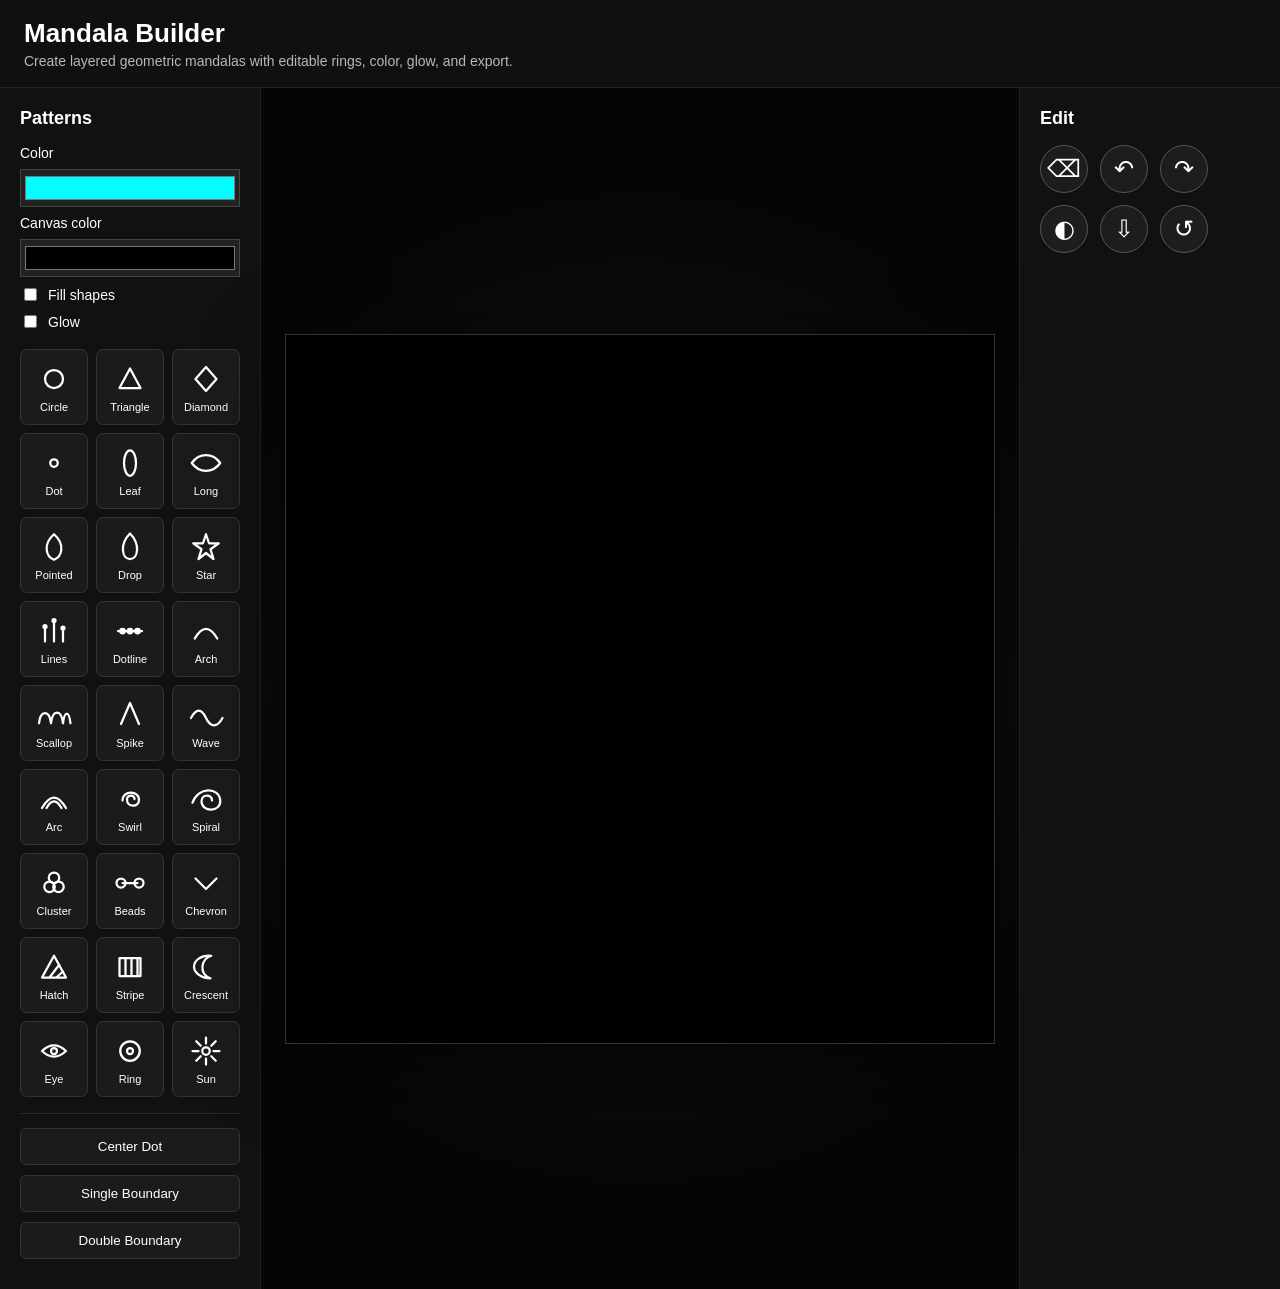
==== mandala-builder.html @ a5945d22 "first commit" ====
<!DOCTYPE html>
<html>
<head>
    <title>Mandala Builder</title>
    <style>
body{
    margin:0;
    min-height:100vh;
    background:#070707;
    color:white;
    font-family:Arial, sans-serif;
}

.app-header{
    display:flex;
    align-items:center;
    justify-content:space-between;
    padding:18px 24px;
    border-bottom:1px solid #242424;
    background:#101010;
}

.app-header h1{
    margin:0;
    font-size:26px;
    font-weight:700;
}

.app-header p{
    margin:4px 0 0;
    color:#b8b8b8;
    font-size:14px;
}

.container{
    display:flex;
    min-height:calc(100vh - 82px);
}

.sidebar,
.tools-panel{
    width:220px;
    padding:20px;
    background:#111;
}

.sidebar{
    border-right:1px solid #222;
}

.tools-panel{
    border-left:1px solid #222;
}

.sidebar h2,
.tools-panel h2{
    margin:0 0 16px;
    font-size:18px;
}

.style-controls{
    display:grid;
    gap:8px;
    margin-bottom:18px;
}

.style-controls label{
    font-size:14px;
}

.style-controls input[type="color"]{
    width:100%;
    height:38px;
    padding:2px;
    border:1px solid #444;
    background:#222;
}

.checkbox-control{
    display:flex;
    align-items:center;
    gap:8px;
}

.checkbox-control input{
    width:auto;
}

.motif-grid{
    display:grid;
    grid-template-columns:repeat(3, 1fr);
    gap:8px;
    margin-bottom:16px;
}

.motif-button{
    display:flex;
    flex-direction:column;
    align-items:center;
    justify-content:center;
    min-height:76px;
    margin:0;
    padding:8px 4px;
    border-radius:7px;
}

.motif-button svg{
    width:36px;
    height:36px;
    border:0;
    box-shadow:none;
    background:transparent;
    fill:none;
    stroke:currentColor;
    stroke-width:3;
    stroke-linecap:round;
    stroke-linejoin:round;
}

.motif-button span{
    margin-top:5px;
    font-size:11px;
    line-height:1;
}

.special-actions{
    padding-top:14px;
    border-top:1px solid #282828;
}

button{
    width:100%;
    margin-bottom:10px;
    padding:10px;
    border:1px solid #333;
    border-radius:6px;
    background:#1b1b1b;
    color:white;
    cursor:pointer;
}

button:hover{
    border-color:#777;
    background:#242424;
}

.icon-tools{
    display:grid;
    grid-template-columns:repeat(3, 48px);
    gap:12px;
}

.icon-button{
    width:48px;
    height:48px;
    margin:0;
    padding:0;
    border-radius:50%;
    border:1px solid #555;
    background:#1d1d1d;
    color:white;
    font-size:24px;
    line-height:1;
    cursor:pointer;
}

.icon-button:hover,
body.eraser-mode button[onclick="eraseLast()"],
body.invert-element-mode button[onclick="toggleInvertElement()"]{
    border-color:white;
    outline:2px solid white;
}

.canvas-container{
    flex:1;
    display:flex;
    justify-content:center;
    align-items:center;
    padding:24px;
    background:radial-gradient(circle at center, #171717 0%, #050505 72%);
}

#mandala{
    width:min(800px, 100%);
    height:auto;
    background:#000;
    border:1px solid #333;
    box-shadow:0 20px 70px rgba(0,0,0,0.55);
}

body.eraser-mode svg{
    cursor:crosshair;
}

body.invert-element-mode svg{
    cursor:cell;
}

body.eraser-mode svg [data-action],
body.invert-element-mode svg [data-action]{
    cursor:pointer;
}

    </style>
</head>

<body>

<header class="app-header">
    <div>
        <h1>Mandala Builder</h1>
        <p>Create layered geometric mandalas with editable rings, color, glow, and export.</p>
    </div>
</header>

<div class="container">

    <div class="sidebar">

        <h2>Patterns</h2>

        <div class="style-controls">
            <label for="colorPicker">Color</label>
            <input id="colorPicker" type="color" value="#00ffff">

            <label for="backgroundPicker">Canvas color</label>
            <input id="backgroundPicker" type="color" value="#000000">

            <label class="checkbox-control">
                <input id="fillToggle" type="checkbox">
                Fill shapes
            </label>

            <label class="checkbox-control">
                <input id="glowToggle" type="checkbox">
                Glow
            </label>
        </div>

        <div class="motif-grid">
            <button class="motif-button" onclick="addRing('circle')" title="Circle"><svg viewBox="0 0 48 48"><circle cx="24" cy="24" r="12"/></svg><span>Circle</span></button>
            <button class="motif-button" onclick="addRing('triangle')" title="Triangle"><svg viewBox="0 0 48 48"><path d="M24 10 L38 36 L10 36 Z"/></svg><span>Triangle</span></button>
            <button class="motif-button" onclick="addRing('diamond')" title="Diamond"><svg viewBox="0 0 48 48"><path d="M24 8 L38 24 L24 40 L10 24 Z"/></svg><span>Diamond</span></button>
            <button class="motif-button" onclick="addRing('dot')" title="Dot"><svg viewBox="0 0 48 48"><circle cx="24" cy="24" r="5"/></svg><span>Dot</span></button>
            <button class="motif-button" onclick="addRing('leaf')" title="Leaf"><svg viewBox="0 0 48 48"><ellipse cx="24" cy="24" rx="8" ry="17"/></svg><span>Leaf</span></button>
            <button class="motif-button" onclick="addRing('long-petal')" title="Long Drop"><svg viewBox="0 0 48 48"><path d="M5 24 C15 10 33 10 43 24 C33 38 15 38 5 24 Z"/></svg><span>Long</span></button>
            <button class="motif-button" onclick="addRing('pointed-petal')" title="Pointed Petal"><svg viewBox="0 0 48 48"><path d="M24 7 C39 20 35 37 24 41 C13 37 9 20 24 7 Z"/></svg><span>Pointed</span></button>
            <button class="motif-button" onclick="addRing('teardrop')" title="Drop Petal"><svg viewBox="0 0 48 48"><path d="M24 6 C38 20 35 40 24 40 C13 40 10 20 24 6 Z"/></svg><span>Drop</span></button>
            <button class="motif-button" onclick="addRing('star')" title="Star"><svg viewBox="0 0 48 48"><path d="M24 7 L28 19 L41 19 L30 27 L34 40 L24 32 L14 40 L18 27 L7 19 L20 19 Z"/></svg><span>Star</span></button>
            <button class="motif-button" onclick="addRing('line-sprout')" title="Lines"><svg viewBox="0 0 48 48"><path d="M12 38 V18 M24 38 V10 M36 38 V20"/><circle cx="12" cy="18" r="2"/><circle cx="24" cy="10" r="2"/><circle cx="36" cy="20" r="2"/></svg><span>Lines</span></button>
            <button class="motif-button" onclick="addRing('dot-line')" title="Dot Line"><svg viewBox="0 0 48 48"><path d="M8 24 H40"/><circle cx="14" cy="24" r="3"/><circle cx="24" cy="24" r="3"/><circle cx="34" cy="24" r="3"/></svg><span>Dotline</span></button>
            <button class="motif-button" onclick="addRing('arch')" title="Arch"><svg viewBox="0 0 48 48"><path d="M9 34 Q24 8 39 34"/></svg><span>Arch</span></button>
            <button class="motif-button" onclick="addRing('small-arch')" title="Scallop"><svg viewBox="0 0 48 48"><path d="M4 35 C6 17 18 17 20 35 C22 16 34 16 36 35 C38 18 44 18 46 35"/></svg><span>Scallop</span></button>
            <button class="motif-button" onclick="addRing('spike')" title="Spike"><svg viewBox="0 0 48 48"><path d="M12 36 L24 8 L36 36"/></svg><span>Spike</span></button>
            <button class="motif-button" onclick="addRing('wave')" title="Wave"><svg viewBox="0 0 48 48"><path d="M4 28 C11 15 18 15 24 28 C30 41 39 41 46 28"/></svg><span>Wave</span></button>
            <button class="motif-button" onclick="addRing('arc-band')" title="Arc Band"><svg viewBox="0 0 48 48"><path d="M8 36 Q24 8 40 36 M14 36 Q24 18 34 36"/></svg><span>Arc</span></button>
            <button class="motif-button" onclick="addRing('swirl')" title="Swirl"><svg viewBox="0 0 48 48"><path d="M14 26 C14 12 36 12 36 25 C36 36 20 35 20 25 C20 18 30 18 30 24"/></svg><span>Swirl</span></button>
            <button class="motif-button" onclick="addRing('spiral')" title="Spiral"><svg viewBox="0 0 48 48"><path d="M6 29 C13 7 42 8 43 26 C44 42 18 42 18 27 C18 17 32 17 32 26"/></svg><span>Spiral</span></button>
            <button class="motif-button" onclick="addRing('cluster')" title="Cluster"><svg viewBox="0 0 48 48"><circle cx="18" cy="29" r="7"/><circle cx="30" cy="29" r="7"/><circle cx="24" cy="17" r="7"/></svg><span>Cluster</span></button>
            <button class="motif-button" onclick="addRing('bead-link')" title="Bead Link"><svg viewBox="0 0 48 48"><path d="M14 24 H34"/><circle cx="12" cy="24" r="6"/><circle cx="36" cy="24" r="6"/></svg><span>Beads</span></button>
            <button class="motif-button" onclick="addRing('chevron')" title="Chevron"><svg viewBox="0 0 48 48"><path d="M10 18 L24 32 L38 18"/></svg><span>Chevron</span></button>
            <button class="motif-button" onclick="addRing('hatch-triangle')" title="Hatched Triangle"><svg viewBox="0 0 48 48"><path d="M24 9 L40 38 L8 38 Z M18 38 L31 21 M27 38 L36 30"/></svg><span>Hatch</span></button>
            <button class="motif-button" onclick="addRing('stripe-block')" title="Stripe Block"><svg viewBox="0 0 48 48"><rect x="10" y="12" width="28" height="24"/><path d="M18 12 V36 M26 12 V36 M34 12 V36"/></svg><span>Stripe</span></button>
            <button class="motif-button" onclick="addRing('crescent')" title="Crescent"><svg viewBox="0 0 48 48"><path d="M31 9 C17 13 14 34 30 39 C17 39 8 31 8 24 C8 15 17 8 31 9 Z"/></svg><span>Crescent</span></button>
            <button class="motif-button" onclick="addRing('eye')" title="Eye"><svg viewBox="0 0 48 48"><path d="M8 24 Q24 9 40 24 Q24 39 8 24 Z"/><circle cx="24" cy="24" r="4"/></svg><span>Eye</span></button>
            <button class="motif-button" onclick="addRing('ring-dot')" title="Ring Dot"><svg viewBox="0 0 48 48"><circle cx="24" cy="24" r="13"/><circle cx="24" cy="24" r="4"/></svg><span>Ring</span></button>
            <button class="motif-button" onclick="addRing('sunburst')" title="Sunburst"><svg viewBox="0 0 48 48"><circle cx="24" cy="24" r="5"/><path d="M24 6 V14 M24 34 V42 M6 24 H14 M34 24 H42 M11 11 L17 17 M31 31 L37 37 M37 11 L31 17 M17 31 L11 37"/></svg><span>Sun</span></button>
        </div>

        <div class="special-actions">
            <button onclick="addCenterDot()">Center Dot</button>
            <button onclick="addBoundary()">Single Boundary</button>
            <button onclick="addDoubleBoundary()">Double Boundary</button>
        </div>

    </div>

    <div class="canvas-container">

        <svg
            id="mandala"
            width="800"
            height="800"
            viewBox="0 0 800 800">
        </svg>

    </div>

    <div class="tools-panel">

        <h2>Edit</h2>

        <div class="icon-tools">
            <button class="icon-button" onclick="eraseLast()" aria-label="Manual eraser" title="Manual eraser">
                &#9003;
            </button>

            <button class="icon-button" onclick="toggleReverse()" aria-label="Undo" title="Undo">
                &#8630;
            </button>

            <button class="icon-button" onclick="toggleInverse()" aria-label="Redo" title="Redo">
                &#8631;
            </button>

            <button class="icon-button" onclick="toggleInvertElement()" aria-label="Invert element" title="Invert element">
                &#9680;
            </button>

            <button class="icon-button" onclick="downloadArtwork()" aria-label="Download JPG" title="Download JPG">
                &#8681;
            </button>

            <button class="icon-button" onclick="resetCanvas()" aria-label="Reset canvas" title="Reset canvas">
                &#8634;
            </button>
        </div>

    </div>

</div>

<script>
const svg = document.getElementById("mandala");
const colorPicker = document.getElementById("colorPicker");
const backgroundPicker = document.getElementById("backgroundPicker");
const fillToggle = document.getElementById("fillToggle");
const glowToggle = document.getElementById("glowToggle");

const SVG_NS = "http://www.w3.org/2000/svg";
const CENTER_X = 400;
const CENTER_Y = 400;
const DEFAULT_MOTIF_SPACING = 32;
const MIN_MOTIFS_PER_RING = 18;
const MAX_MOTIFS_PER_RING = 96;
const MOTIF_SPACING = {
    "long-petal": 52,
    "line-sprout": 42,
    "dot-line": 40,
    "small-arch": 46,
    "wave": 48,
    "arc-band": 48,
    "swirl": 38,
    "spiral": 46,
    "cluster": 42,
    "bead-link": 48,
    "chevron": 38,
    "hatch-triangle": 42,
    "stripe-block": 40,
    "eye": 44,
    "sunburst": 42,
    "star": 34,
    "teardrop": 34,
    "pointed-petal": 36,
    "leaf": 32,
    "triangle": 34,
    "diamond": 34,
    "circle": 30,
    "ring-dot": 34,
    "crescent": 38
};

let currentRadius = 50;
let eraserMode = false;
let invertElementMode = false;
const actionHistory = [];
const removedActions = [];

const defs = createSvgElement("defs", {});
const glowFilter = createSvgElement("filter", {
    id: "glow",
    x: "-50%",
    y: "-50%",
    width: "200%",
    height: "200%"
});
const blur = createSvgElement("feGaussianBlur", {
    stdDeviation: 4,
    result: "coloredBlur"
});
const merge = createSvgElement("feMerge", {});
const glowMerge = createSvgElement("feMergeNode", {
    in: "coloredBlur"
});
const shapeMerge = createSvgElement("feMergeNode", {
    in: "SourceGraphic"
});

merge.appendChild(glowMerge);
merge.appendChild(shapeMerge);
glowFilter.appendChild(blur);
glowFilter.appendChild(merge);
defs.appendChild(glowFilter);
svg.appendChild(defs);

const backgroundRect = createSvgElement("rect", {
    x: 0,
    y: 0,
    width: 800,
    height: 800,
    fill: backgroundPicker.value
});

svg.appendChild(backgroundRect);
backgroundPicker.addEventListener("input", () => {
    backgroundRect.setAttribute("fill", backgroundPicker.value);
});

function createSvgElement(tag, attributes) {
    const element = document.createElementNS(SVG_NS, tag);

    Object.entries(attributes).forEach(([name, value]) => {
        element.setAttribute(name, value);
    });

    return element;
}

function polygonPoints(points) {
    return points.map(([x, y]) => `${x},${y}`).join(" ");
}

function starPoints(cx, cy, outerRadius, innerRadius, points = 5) {
    const coords = [];

    for (let i = 0; i < points * 2; i++) {
        const radius = i % 2 === 0 ? outerRadius : innerRadius;
        const angle = -Math.PI / 2 + (i * Math.PI) / points;

        coords.push([
            cx + radius * Math.cos(angle),
            cy + radius * Math.sin(angle)
        ]);
    }

    return polygonPoints(coords);
}

function getCurrentStyle(canFill = true) {
    const color = colorPicker.value;
    const shouldFill = canFill && fillToggle.checked;
    const style = {
        fill: shouldFill ? color : "none",
        stroke: color,
        "stroke-width": 2
    };

    if (glowToggle.checked) {
        style.filter = "url(#glow)";
    }

    return style;
}

function styleAttributes(extraAttributes = {}, canFill = true) {
    return {
        ...getCurrentStyle(canFill),
        ...extraAttributes
    };
}

function recordAction(action) {
    actionHistory.push(action);
    removedActions.length = 0;
}

function updateEraserMode() {
    document.body.classList.toggle("eraser-mode", eraserMode);
}

function updateInvertElementMode() {
    document.body.classList.toggle("invert-element-mode", invertElementMode);
}

function removeActionAt(index) {
    const action = actionHistory.splice(index, 1)[0];

    if (!action) {
        return;
    }

    action.removedFromEnd = index === actionHistory.length;
    action.element.remove();
    removedActions.push(action);

    if (action.removedFromEnd) {
        currentRadius = action.previousRadius;
    }
}

function removeLastOfType(type) {
    const index = actionHistory.map(action => action.type).lastIndexOf(type);

    if (index === -1) {
        return;
    }

    removeActionAt(index);
}

function findActionIndexByElement(element) {
    return actionHistory.findIndex(action => action.element === element);
}

function getActionGroup(element) {
    let currentElement = element;

    while (currentElement && currentElement !== svg) {
        if (currentElement.getAttribute("data-action")) {
            return currentElement;
        }

        currentElement = currentElement.parentNode;
    }

    return null;
}

function invertHexColor(color) {
    const trimmedColor = color.trim();

    if (!trimmedColor.startsWith("#")) {
        return trimmedColor;
    }

    const hex = trimmedColor.slice(1);
    const fullHex = hex.length === 3
        ? hex.split("").map(character => character + character).join("")
        : hex;

    if (fullHex.length !== 6) {
        return trimmedColor;
    }

    const inverted = (0xFFFFFF ^ parseInt(fullHex, 16))
        .toString(16)
        .padStart(6, "0");

    return `#${inverted}`;
}

function invertElementColors(actionGroup) {
    const elements = [actionGroup, ...actionGroup.querySelectorAll("*")];

    elements.forEach(element => {
        ["fill", "stroke"].forEach(attribute => {
            const color = element.getAttribute(attribute);

            if (color && color !== "none") {
                element.setAttribute(attribute, invertHexColor(color));
            }
        });
    });
}

function motifGroup(children) {
    const group = createSvgElement("g", {});

    children.forEach(child => group.appendChild(child));

    return group;
}

function tangentRotation(angle, x, y) {
    return `rotate(${angle + 90} ${x} ${y})`;
}

function getMotifCount(radius, type) {
    const circumference = 2 * Math.PI * radius;
    const spacing = MOTIF_SPACING[type] || DEFAULT_MOTIF_SPACING;
    const count = Math.floor(circumference / spacing);

    return Math.max(MIN_MOTIFS_PER_RING, Math.min(MAX_MOTIFS_PER_RING, count));
}

function drawMotif(type, x, y, angle) {
    let motif;

    if (type === "circle") {
        motif = createSvgElement("circle", styleAttributes({
            cx: x,
            cy: y,
            r: 10
        }));
    }

    if (type === "triangle") {
        motif = createSvgElement("polygon", styleAttributes({
            points: polygonPoints([
                [x, y - 16],
                [x - 12, y + 12],
                [x + 12, y + 12]
            ]),
            transform: `rotate(${angle + 90} ${x} ${y})`
        }));
    }

    if (type === "long-petal") {
        motif = createSvgElement("path", styleAttributes({
            d: [
                `M ${x - 23} ${y}`,
                `C ${x - 10} ${y - 13}, ${x + 10} ${y - 13}, ${x + 23} ${y}`,
                `C ${x + 10} ${y + 13}, ${x - 10} ${y + 13}, ${x - 23} ${y}`,
                "Z"
            ].join(" "),
            transform: tangentRotation(angle, x, y)
        }));
    }

    if (type === "leaf") {
        motif = createSvgElement("ellipse", styleAttributes({
            cx: x,
            cy: y,
            rx: 8,
            ry: 18,
            transform: `rotate(${angle} ${x} ${y})`
        }));
    }

    if (type === "diamond") {
        motif = createSvgElement("polygon", styleAttributes({
            points: polygonPoints([
                [x, y - 18],
                [x + 10, y],
                [x, y + 18],
                [x - 10, y]
            ]),
            transform: `rotate(${angle} ${x} ${y})`
        }));
    }

    if (type === "pointed-petal") {
        motif = createSvgElement("path", styleAttributes({
            d: [
                `M ${x} ${y - 24}`,
                `C ${x + 18} ${y - 8}, ${x + 14} ${y + 18}, ${x} ${y + 23}`,
                `C ${x - 14} ${y + 18}, ${x - 18} ${y - 8}, ${x} ${y - 24}`,
                "Z"
            ].join(" "),
            transform: `rotate(${angle} ${x} ${y})`
        }));
    }

    if (type === "dot") {
        motif = createSvgElement("circle", styleAttributes({
            cx: x,
            cy: y,
            r: 4
        }));
    }

    if (type === "line-sprout") {
        motif = motifGroup([
            createSvgElement("path", styleAttributes({
                d: `M ${x - 10} ${y + 13} V ${y - 8} M ${x} ${y + 13} V ${y - 18} M ${x + 10} ${y + 13} V ${y - 4}`,
                "stroke-linecap": "round"
            }, false)),
            createSvgElement("circle", styleAttributes({ cx: x - 10, cy: y - 8, r: 3 })),
            createSvgElement("circle", styleAttributes({ cx: x, cy: y - 18, r: 3 })),
            createSvgElement("circle", styleAttributes({ cx: x + 10, cy: y - 4, r: 3 }))
        ]);
        motif.setAttribute("transform", tangentRotation(angle, x, y));
    }

    if (type === "dot-line") {
        motif = motifGroup([
            createSvgElement("path", styleAttributes({
                d: `M ${x - 20} ${y + 3} Q ${x} ${y - 8} ${x + 20} ${y + 3}`,
                "stroke-linecap": "round"
            }, false)),
            createSvgElement("circle", styleAttributes({ cx: x - 12, cy: y, r: 3 })),
            createSvgElement("circle", styleAttributes({ cx: x, cy: y - 4, r: 3 })),
            createSvgElement("circle", styleAttributes({ cx: x + 12, cy: y, r: 3 }))
        ]);
        motif.setAttribute("transform", tangentRotation(angle, x, y));
    }

    if (type === "star") {
        motif = createSvgElement("polygon", styleAttributes({
            points: starPoints(x, y, 16, 7),
            transform: `rotate(${angle + 90} ${x} ${y})`
        }));
    }

    if (type === "arch") {
        motif = createSvgElement("path", styleAttributes({
            d: `M ${x - 18} ${y + 14} Q ${x} ${y - 24} ${x + 18} ${y + 14}`,
            transform: `rotate(${angle} ${x} ${y})`
        }, false));
    }

    if (type === "small-arch") {
        motif = createSvgElement("path", styleAttributes({
            d: `M ${x - 24} ${y + 12} C ${x - 22} ${y - 6}, ${x - 10} ${y - 6}, ${x - 8} ${y + 12} C ${x - 6} ${y - 7}, ${x + 6} ${y - 7}, ${x + 8} ${y + 12} C ${x + 10} ${y - 6}, ${x + 22} ${y - 6}, ${x + 24} ${y + 12}`,
            "stroke-linecap": "round",
            transform: tangentRotation(angle, x, y)
        }, false));
    }

    if (type === "spike") {
        motif = createSvgElement("path", styleAttributes({
            d: `M ${x - 14} ${y + 16} L ${x} ${y - 22} L ${x + 14} ${y + 16}`,
            transform: `rotate(${angle} ${x} ${y})`
        }, false));
    }

    if (type === "wave") {
        motif = createSvgElement("path", styleAttributes({
            d: `M ${x - 24} ${y + 4} C ${x - 17} ${y - 9}, ${x - 10} ${y - 9}, ${x - 4} ${y + 4} C ${x + 2} ${y + 17}, ${x + 11} ${y + 17}, ${x + 18} ${y + 4} C ${x + 21} ${y - 2}, ${x + 23} ${y - 4}, ${x + 24} ${y - 4}`,
            "stroke-linecap": "round",
            transform: tangentRotation(angle, x, y)
        }, false));
    }

    if (type === "arc-band") {
        motif = motifGroup([
            createSvgElement("path", styleAttributes({
                d: `M ${x - 20} ${y + 17} Q ${x} ${y - 25} ${x + 20} ${y + 17}`,
                transform: tangentRotation(angle, x, y)
            }, false)),
            createSvgElement("path", styleAttributes({
                d: `M ${x - 11} ${y + 17} Q ${x} ${y - 4} ${x + 11} ${y + 17}`,
                transform: tangentRotation(angle, x, y)
            }, false))
        ]);
    }

    if (type === "teardrop") {
        motif = createSvgElement("path", styleAttributes({
            d: [
                `M ${x} ${y - 22}`,
                `C ${x + 18} ${y - 4}, ${x + 12} ${y + 20}, ${x} ${y + 20}`,
                `C ${x - 12} ${y + 20}, ${x - 18} ${y - 4}, ${x} ${y - 22}`,
                "Z"
            ].join(" "),
            transform: `rotate(${angle + 90} ${x} ${y})`
        }));
    }

    if (type === "swirl") {
        motif = createSvgElement("path", styleAttributes({
            d: [
                `M ${x - 14} ${y}`,
                `C ${x - 14} ${y - 12}, ${x + 14} ${y - 12}, ${x + 14} ${y}`,
                `C ${x + 14} ${y + 10}, ${x - 4} ${y + 10}, ${x - 4} ${y}`,
                `C ${x - 4} ${y - 5}, ${x + 5} ${y - 5}, ${x + 5} ${y}`
            ].join(" "),
            "stroke-linecap": "round",
            "stroke-linejoin": "round",
            transform: tangentRotation(angle, x, y)
        }, false));
    }

    if (type === "spiral") {
        motif = createSvgElement("path", styleAttributes({
            d: [
                `M ${x - 22} ${y + 8}`,
                `C ${x - 14} ${y - 14}, ${x + 17} ${y - 15}, ${x + 20} ${y + 5}`,
                `C ${x + 23} ${y + 22}, ${x - 3} ${y + 24}, ${x - 5} ${y + 7}`,
                `C ${x - 7} ${y - 4}, ${x + 8} ${y - 6}, ${x + 9} ${y + 3}`
            ].join(" "),
            "stroke-linecap": "round",
            transform: tangentRotation(angle, x, y)
        }, false));
    }

    if (type === "cluster") {
        motif = motifGroup([
            createSvgElement("circle", styleAttributes({ cx: x - 9, cy: y + 7, r: 7 })),
            createSvgElement("circle", styleAttributes({ cx: x + 9, cy: y + 7, r: 7 })),
            createSvgElement("circle", styleAttributes({ cx: x, cy: y - 10, r: 7 }))
        ]);
        motif.setAttribute("transform", tangentRotation(angle, x, y));
    }

    if (type === "bead-link") {
        motif = motifGroup([
            createSvgElement("path", styleAttributes({ d: `M ${x - 18} ${y} H ${x + 18}` }, false)),
            createSvgElement("circle", styleAttributes({ cx: x - 16, cy: y, r: 7 })),
            createSvgElement("circle", styleAttributes({ cx: x + 16, cy: y, r: 7 }))
        ]);
        motif.setAttribute("transform", tangentRotation(angle, x, y));
    }

    if (type === "chevron") {
        motif = createSvgElement("path", styleAttributes({
            d: `M ${x - 17} ${y - 9} L ${x} ${y + 11} L ${x + 17} ${y - 9}`,
            transform: tangentRotation(angle, x, y)
        }, false));
    }

    if (type === "hatch-triangle") {
        motif = motifGroup([
            createSvgElement("polygon", styleAttributes({
                points: polygonPoints([[x, y - 20], [x + 18, y + 16], [x - 18, y + 16]])
            })),
            createSvgElement("path", styleAttributes({
                d: `M ${x - 7} ${y + 16} L ${x + 7} ${y - 6} M ${x + 3} ${y + 16} L ${x + 13} ${y + 2}`
            }, false))
        ]);
        motif.setAttribute("transform", tangentRotation(angle, x, y));
    }

    if (type === "stripe-block") {
        motif = motifGroup([
            createSvgElement("rect", styleAttributes({
                x: x - 15,
                y: y - 15,
                width: 30,
                height: 30
            })),
            createSvgElement("path", styleAttributes({
                d: `M ${x - 5} ${y - 15} V ${y + 15} M ${x + 5} ${y - 15} V ${y + 15}`
            }, false))
        ]);
        motif.setAttribute("transform", tangentRotation(angle, x, y));
    }

    if (type === "crescent") {
        motif = createSvgElement("path", styleAttributes({
            d: [
                `M ${x + 11} ${y - 20}`,
                `C ${x - 11} ${y - 14}, ${x - 13} ${y + 15}, ${x + 10} ${y + 20}`,
                `C ${x - 8} ${y + 22}, ${x - 22} ${y + 11}, ${x - 22} ${y}`,
                `C ${x - 22} ${y - 13}, ${x - 8} ${y - 23}, ${x + 11} ${y - 20}`,
                "Z"
            ].join(" "),
            transform: `rotate(${angle} ${x} ${y})`
        }));
    }

    if (type === "eye") {
        motif = motifGroup([
            createSvgElement("path", styleAttributes({
                d: `M ${x - 21} ${y} Q ${x} ${y - 17} ${x + 21} ${y} Q ${x} ${y + 17} ${x - 21} ${y} Z`
            })),
            createSvgElement("circle", styleAttributes({ cx: x, cy: y, r: 4 }))
        ]);
        motif.setAttribute("transform", `rotate(${angle} ${x} ${y})`);
    }

    if (type === "ring-dot") {
        motif = motifGroup([
            createSvgElement("circle", styleAttributes({ cx: x, cy: y, r: 13 })),
            createSvgElement("circle", styleAttributes({ cx: x, cy: y, r: 4 }))
        ]);
    }

    if (type === "sunburst") {
        motif = motifGroup([
            createSvgElement("circle", styleAttributes({ cx: x, cy: y, r: 5 })),
            createSvgElement("path", styleAttributes({
                d: `M ${x} ${y - 22} V ${y - 12} M ${x} ${y + 12} V ${y + 22} M ${x - 22} ${y} H ${x - 12} M ${x + 12} ${y} H ${x + 22} M ${x - 15} ${y - 15} L ${x - 8} ${y - 8} M ${x + 8} ${y + 8} L ${x + 15} ${y + 15} M ${x + 15} ${y - 15} L ${x + 8} ${y - 8} M ${x - 8} ${y + 8} L ${x - 15} ${y + 15}`,
                "stroke-linecap": "round"
            }, false))
        ]);
        motif.setAttribute("transform", `rotate(${angle} ${x} ${y})`);
    }

    return motif;
}

function addRing(type) {
    const previousRadius = currentRadius;
    const nextRadius = currentRadius + 40;
    const motifCount = getMotifCount(currentRadius, type);
    const group = createSvgElement("g", {
        "data-action": type
    });

    for (let i = 0; i < motifCount; i++) {
        const angle = (360 / motifCount) * i;
        const rad = angle * Math.PI / 180;
        const x = CENTER_X + currentRadius * Math.cos(rad);
        const y = CENTER_Y + currentRadius * Math.sin(rad);
        const motif = drawMotif(type, x, y, angle);

        if (motif) {
            group.appendChild(motif);
        }
    }

    svg.appendChild(group);
    recordAction({
        type,
        element: group,
        previousRadius,
        nextRadius
    });

    currentRadius = nextRadius;
}

function addCenterDot() {
    const group = createSvgElement("g", {
        "data-action": "center-dot"
    });
    const outerDot = createSvgElement("circle", styleAttributes({
        cx: CENTER_X,
        cy: CENTER_Y,
        r: 12
    }));

    const innerDot = createSvgElement("circle", styleAttributes({
        cx: CENTER_X,
        cy: CENTER_Y,
        r: 5
    }));

    group.appendChild(outerDot);
    group.appendChild(innerDot);
    svg.appendChild(group);
    recordAction({
        type: "center-dot",
        element: group,
        previousRadius: currentRadius,
        nextRadius: currentRadius
    });
}

function addBoundary() {
    const previousRadius = currentRadius;
    const radius = Math.min(currentRadius, 380);
    const nextRadius = Math.min(radius + 30, 390);
    const group = createSvgElement("g", {
        "data-action": "boundary"
    });
    const boundary = createSvgElement("circle", styleAttributes({
        cx: CENTER_X,
        cy: CENTER_Y,
        r: radius,
        "stroke-width": 3
    }));

    group.appendChild(boundary);
    svg.appendChild(group);
    recordAction({
        type: "boundary",
        element: group,
        previousRadius,
        nextRadius
    });

    currentRadius = nextRadius;
}

function addDoubleBoundary() {
    const previousRadius = currentRadius;
    const radius = Math.min(currentRadius, 380);
    const nextRadius = Math.min(radius + 30, 390);
    const group = createSvgElement("g", {
        "data-action": "double-boundary"
    });
    const outerBoundary = createSvgElement("circle", styleAttributes({
        cx: CENTER_X,
        cy: CENTER_Y,
        r: radius,
        "stroke-width": 3
    }));
    const innerBoundary = createSvgElement("circle", styleAttributes({
        cx: CENTER_X,
        cy: CENTER_Y,
        r: Math.max(radius - 12, 1),
        "stroke-width": 3
    }));

    group.appendChild(outerBoundary);
    group.appendChild(innerBoundary);
    svg.appendChild(group);
    recordAction({
        type: "double-boundary",
        element: group,
        previousRadius,
        nextRadius
    });

    currentRadius = nextRadius;
}

function eraseLast() {
    eraserMode = !eraserMode;
    invertElementMode = false;
    updateEraserMode();
    updateInvertElementMode();
}

function toggleReverse() {
    removeActionAt(actionHistory.length - 1);
}

function toggleInverse() {
    const action = removedActions.pop();

    if (!action) {
        return;
    }

    svg.appendChild(action.element);
    actionHistory.push(action);

    if (action.removedFromEnd) {
        currentRadius = action.nextRadius;
    }
}

function toggleInvertElement() {
    invertElementMode = !invertElementMode;
    eraserMode = false;
    updateInvertElementMode();
    updateEraserMode();
}

function resetCanvas() {
    actionHistory.forEach(action => action.element.remove());
    removedActions.length = 0;
    actionHistory.length = 0;
    currentRadius = 50;
    eraserMode = false;
    invertElementMode = false;
    updateEraserMode();
    updateInvertElementMode();
}

function downloadArtwork() {
    const clone = svg.cloneNode(true);
    clone.setAttribute("xmlns", SVG_NS);

    const svgData = new XMLSerializer().serializeToString(clone);
    const svgBlob = new Blob([svgData], {
        type: "image/svg+xml;charset=utf-8"
    });
    const svgUrl = URL.createObjectURL(svgBlob);
    const image = new Image();

    image.onload = () => {
        const canvas = document.createElement("canvas");
        const context = canvas.getContext("2d");

        canvas.width = 800;
        canvas.height = 800;
        context.fillStyle = backgroundPicker.value;
        context.fillRect(0, 0, canvas.width, canvas.height);
        context.drawImage(image, 0, 0);

        canvas.toBlob(blob => {
            const url = URL.createObjectURL(blob);
            const link = document.createElement("a");

            link.href = url;
            link.download = "mandala-artwork.jpg";
            document.body.appendChild(link);
            link.click();
            link.remove();
            URL.revokeObjectURL(url);
            URL.revokeObjectURL(svgUrl);
        }, "image/jpeg", 0.95);
    };

    image.src = svgUrl;
}

function downloadSvgArtwork() {
    const clone = svg.cloneNode(true);
    clone.setAttribute("xmlns", SVG_NS);

    const svgData = new XMLSerializer().serializeToString(clone);
    const blob = new Blob([svgData], {
        type: "image/svg+xml;charset=utf-8"
    });
    const url = URL.createObjectURL(blob);
    const link = document.createElement("a");

    link.href = url;
    link.download = "mandala-artwork.svg";
    document.body.appendChild(link);
    link.click();
    link.remove();
    URL.revokeObjectURL(url);
}

svg.addEventListener("click", event => {
    if (!eraserMode && !invertElementMode) {
        return;
    }

    const actionGroup = getActionGroup(event.target);

    if (!actionGroup) {
        return;
    }

    if (eraserMode) {
        const index = findActionIndexByElement(actionGroup);
        removeActionAt(index);
        return;
    }

    invertElementColors(actionGroup);
});

</script>

</body>
</html>
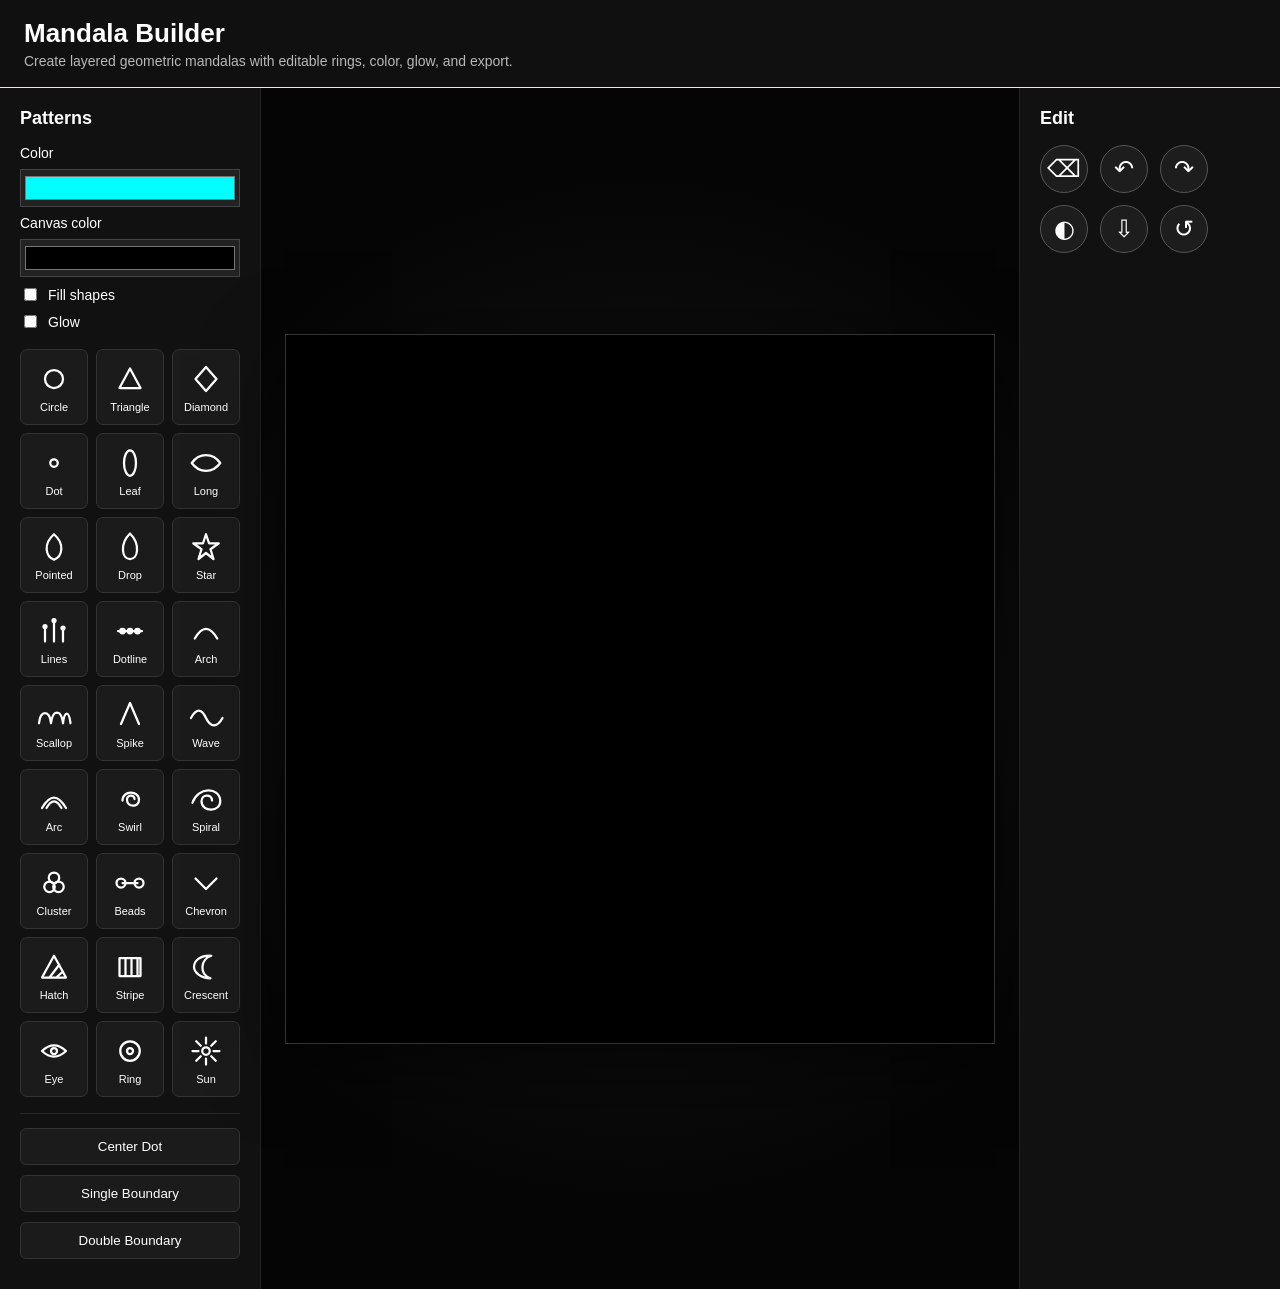
==== commit 9f32d98f: "commit 1a2b3c4d5e6f7g8h9i0j" ====
--- a/mandala-builder.html
+++ b/mandala-builder.html
@@ -16,7 +16,7 @@
     align-items:center;
     justify-content:space-between;
     padding:18px 24px;
-    border-bottom:1px solid #242424;
+    border-bottom:1px solid #ffdede;
     background:#101010;
 }
 
